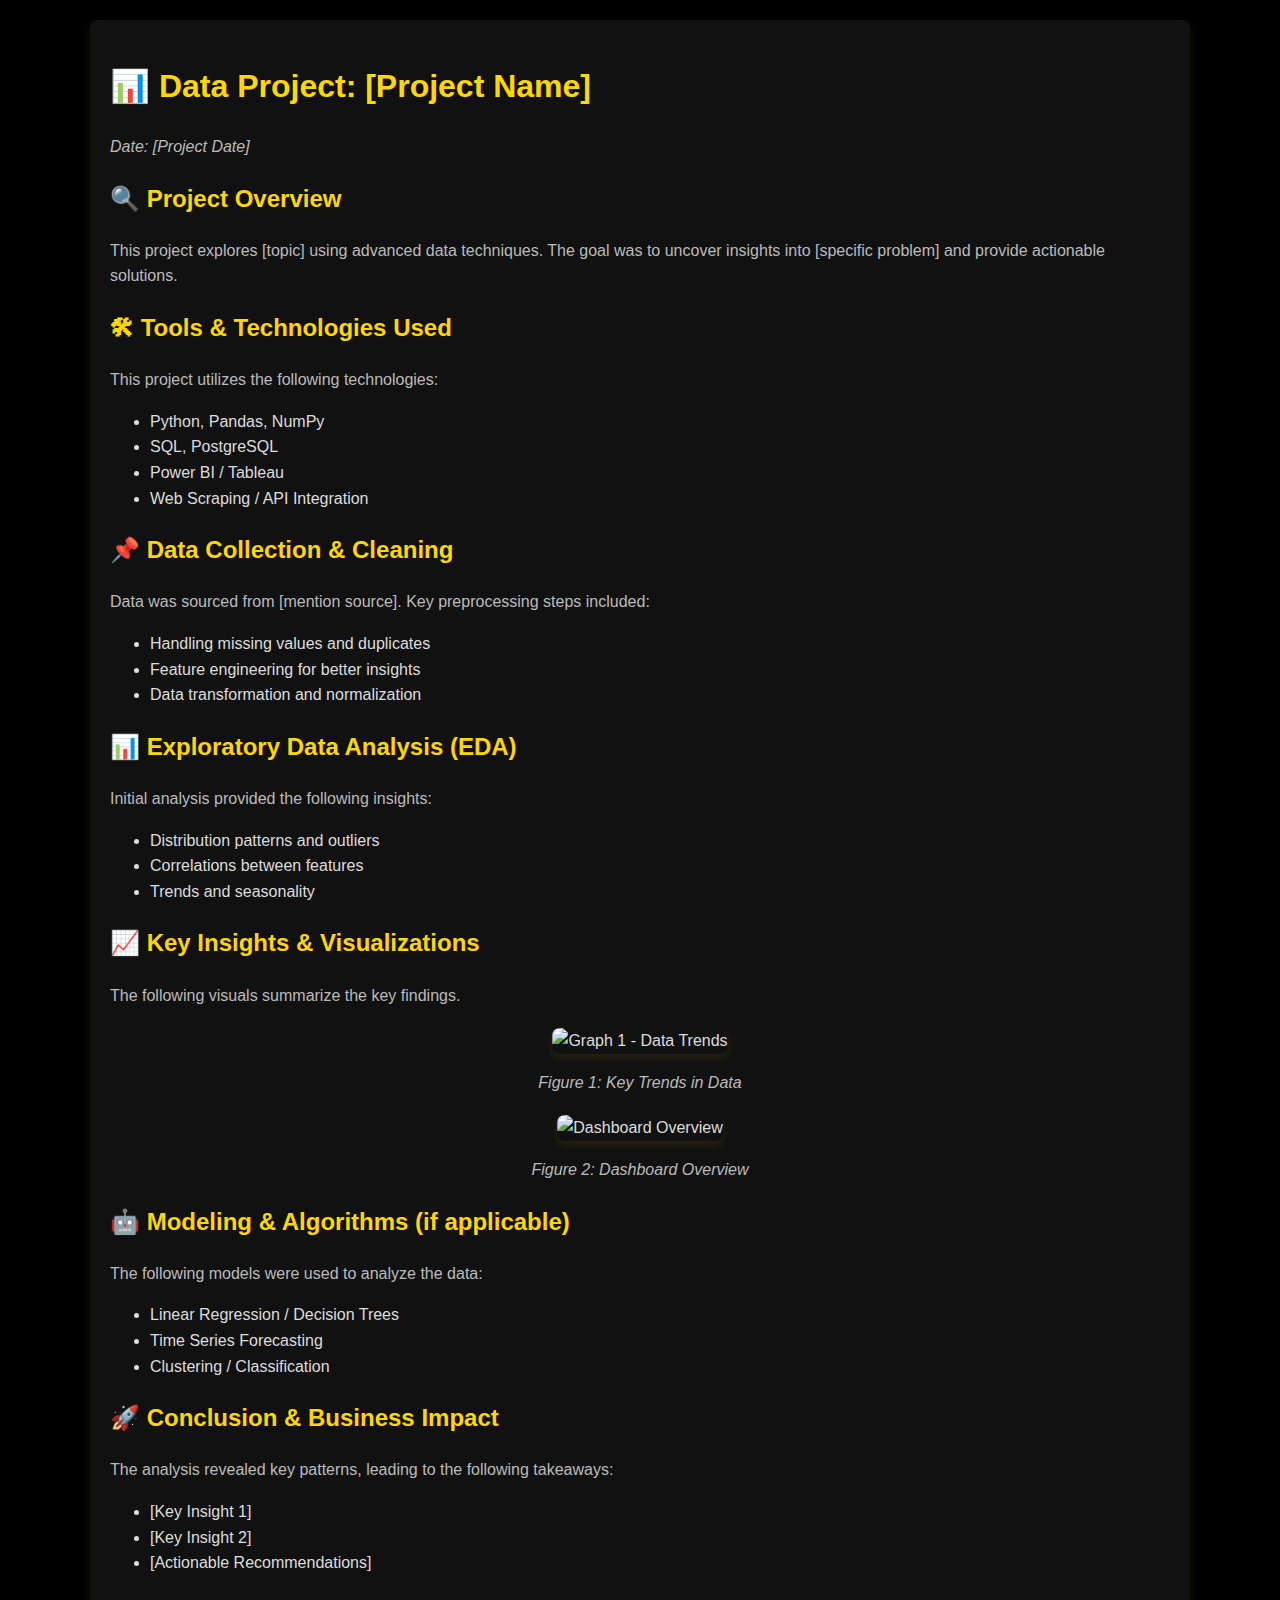
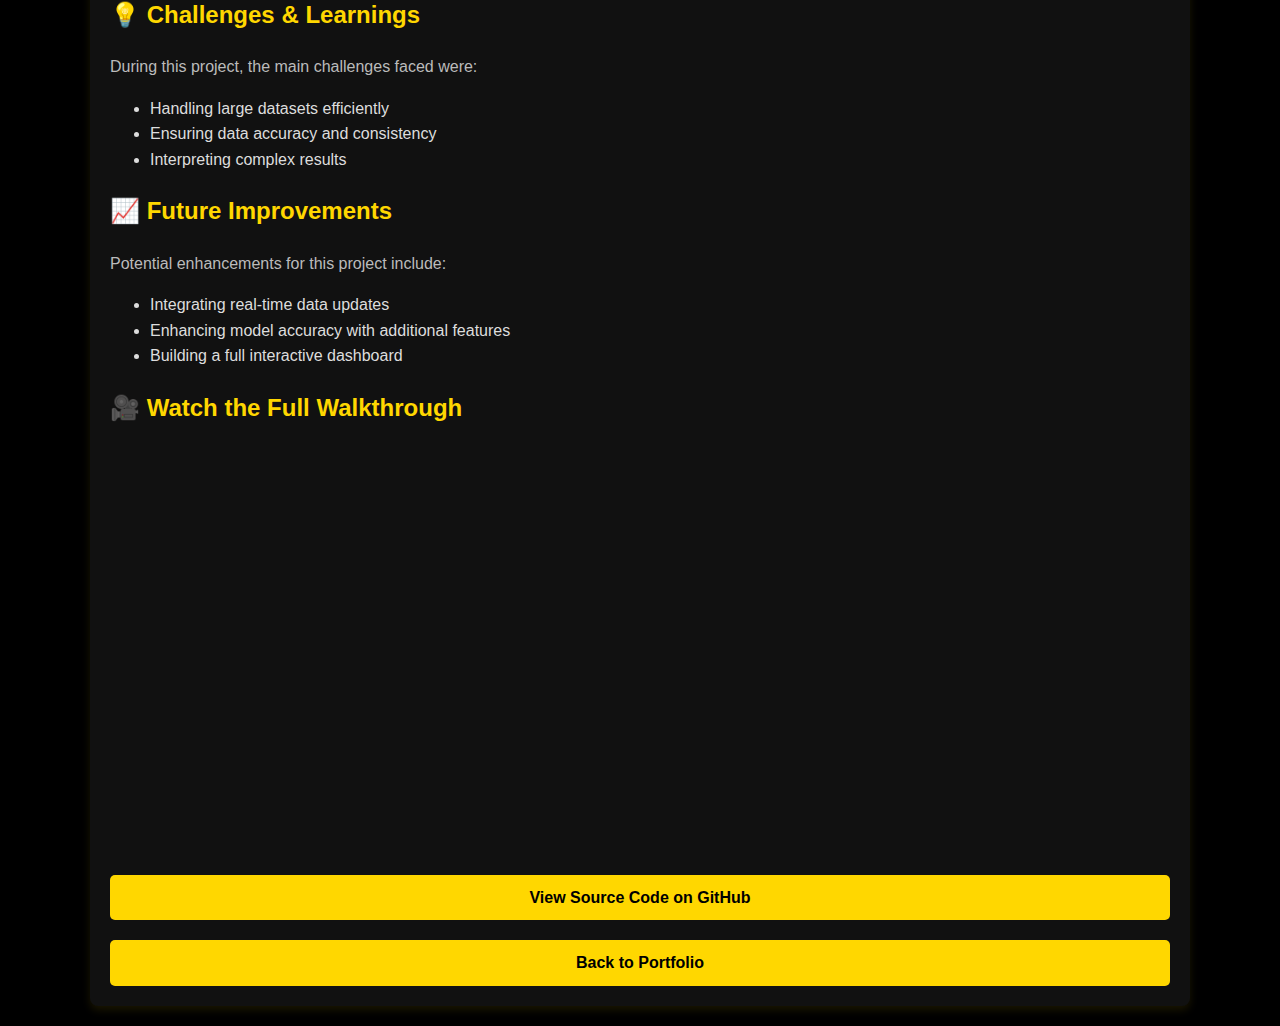
==== project_page/project_1/project_1.html @ 3240ce57 "Update project_1.html" ====
<!DOCTYPE html>
<html lang="en">
<head>
    <meta charset="UTF-8">
    <meta name="viewport" content="width=device-width, initial-scale=1.0">
    <title>Project Showcase</title>
    <style>
        body { font-family: Arial, sans-serif; line-height: 1.6; max-width: 1100px; margin: auto; padding: 20px; background: #000; color: #ddd; }
        h1, h2, h3 { color: #FFD700; }
        p { font-size: 16px; margin-bottom: 15px; color: #bbb; }
        .container { background: #111; padding: 20px; border-radius: 8px; box-shadow: 0px 4px 8px rgba(255, 215, 0, 0.1); transition: all 0.3s ease-in-out; }
        .container:hover { transform: scale(1.02); }
        .image-container, .video-container { text-align: center; margin: 20px 0; }
        .image-container img { width: 100%; max-width: 700px; border-radius: 8px; box-shadow: 0px 4px 8px rgba(255, 215, 0, 0.1); }
        .btn { display: block; text-align: center; padding: 10px; background: #FFD700; color: #000; text-decoration: none; border-radius: 5px; margin-top: 20px; font-weight: bold; transition: background 0.3s ease-in-out; }
        .btn:hover { background: #e6c300; }
        .github-btn { text-align: center; margin-top: 20px; }
    </style>
</head>
<body>
    <div class="container">
        <h1>📊 Data Project: [Project Name]</h1>
        <p><em>Date: [Project Date]</em></p>
        
        <h2>🔍 Project Overview</h2>
        <p>
            This project explores [topic] using advanced data techniques. The goal was to uncover insights into [specific problem] and provide actionable solutions.
        </p>
        
        <h2>🛠 Tools & Technologies Used</h2>
        <p>
            This project utilizes the following technologies:
        </p>
        <ul>
            <li>Python, Pandas, NumPy</li>
            <li>SQL, PostgreSQL</li>
            <li>Power BI / Tableau</li>
            <li>Web Scraping / API Integration</li>
        </ul>
        
        <h2>📌 Data Collection & Cleaning</h2>
        <p>
            Data was sourced from [mention source]. Key preprocessing steps included:
        </p>
        <ul>
            <li>Handling missing values and duplicates</li>
            <li>Feature engineering for better insights</li>
            <li>Data transformation and normalization</li>
        </ul>
        
        <h2>📊 Exploratory Data Analysis (EDA)</h2>
        <p>
            Initial analysis provided the following insights:
        </p>
        <ul>
            <li>Distribution patterns and outliers</li>
            <li>Correlations between features</li>
            <li>Trends and seasonality</li>
        </ul>
        
        <h2>📈 Key Insights & Visualizations</h2>
        <p>The following visuals summarize the key findings.</p>
        
        <div class="image-container">
            <img src="D:\Repositiries\kumardeepak2k.github.io\images\proj_3.jpg" alt="Graph 1 - Data Trends">
            <p><em>Figure 1: Key Trends in Data</em></p>
        </div>
        
        <div class="image-container">
            <img src="dashboard.jpg" alt="Dashboard Overview">
            <p><em>Figure 2: Dashboard Overview</em></p>
        </div>
        
        <h2>🤖 Modeling & Algorithms (if applicable)</h2>
        <p>
            The following models were used to analyze the data:
        </p>
        <ul>
            <li>Linear Regression / Decision Trees</li>
            <li>Time Series Forecasting</li>
            <li>Clustering / Classification</li>
        </ul>
        
        <h2>🚀 Conclusion & Business Impact</h2>
        <p>
            The analysis revealed key patterns, leading to the following takeaways:
        </p>
        <ul>
            <li>[Key Insight 1]</li>
            <li>[Key Insight 2]</li>
            <li>[Actionable Recommendations]</li>
        </ul>
        
        <h2>💡 Challenges & Learnings</h2>
        <p>
            During this project, the main challenges faced were:
        </p>
        <ul>
            <li>Handling large datasets efficiently</li>
            <li>Ensuring data accuracy and consistency</li>
            <li>Interpreting complex results</li>
        </ul>
        
        <h2>📈 Future Improvements</h2>
        <p>
            Potential enhancements for this project include:
        </p>
        <ul>
            <li>Integrating real-time data updates</li>
            <li>Enhancing model accuracy with additional features</li>
            <li>Building a full interactive dashboard</li>
        </ul>
        
        <h2>🎥 Watch the Full Walkthrough</h2>
        <div class="video-container">
            <iframe width="700" height="400" src="https://www.youtube.com/embed/YOUR_VIDEO_ID" 
                title="Project Presentation" frameborder="0" allowfullscreen>
            </iframe>
        </div>
        
        <div class="github-btn">
            <a href="https://github.com/kumardeepak2k" class="btn">View Source Code on GitHub</a>
        </div>
        
        <a href="https://kumardeepak2k.github.io/" class="btn">Back to Portfolio</a>
    </div>
</body>
</html>
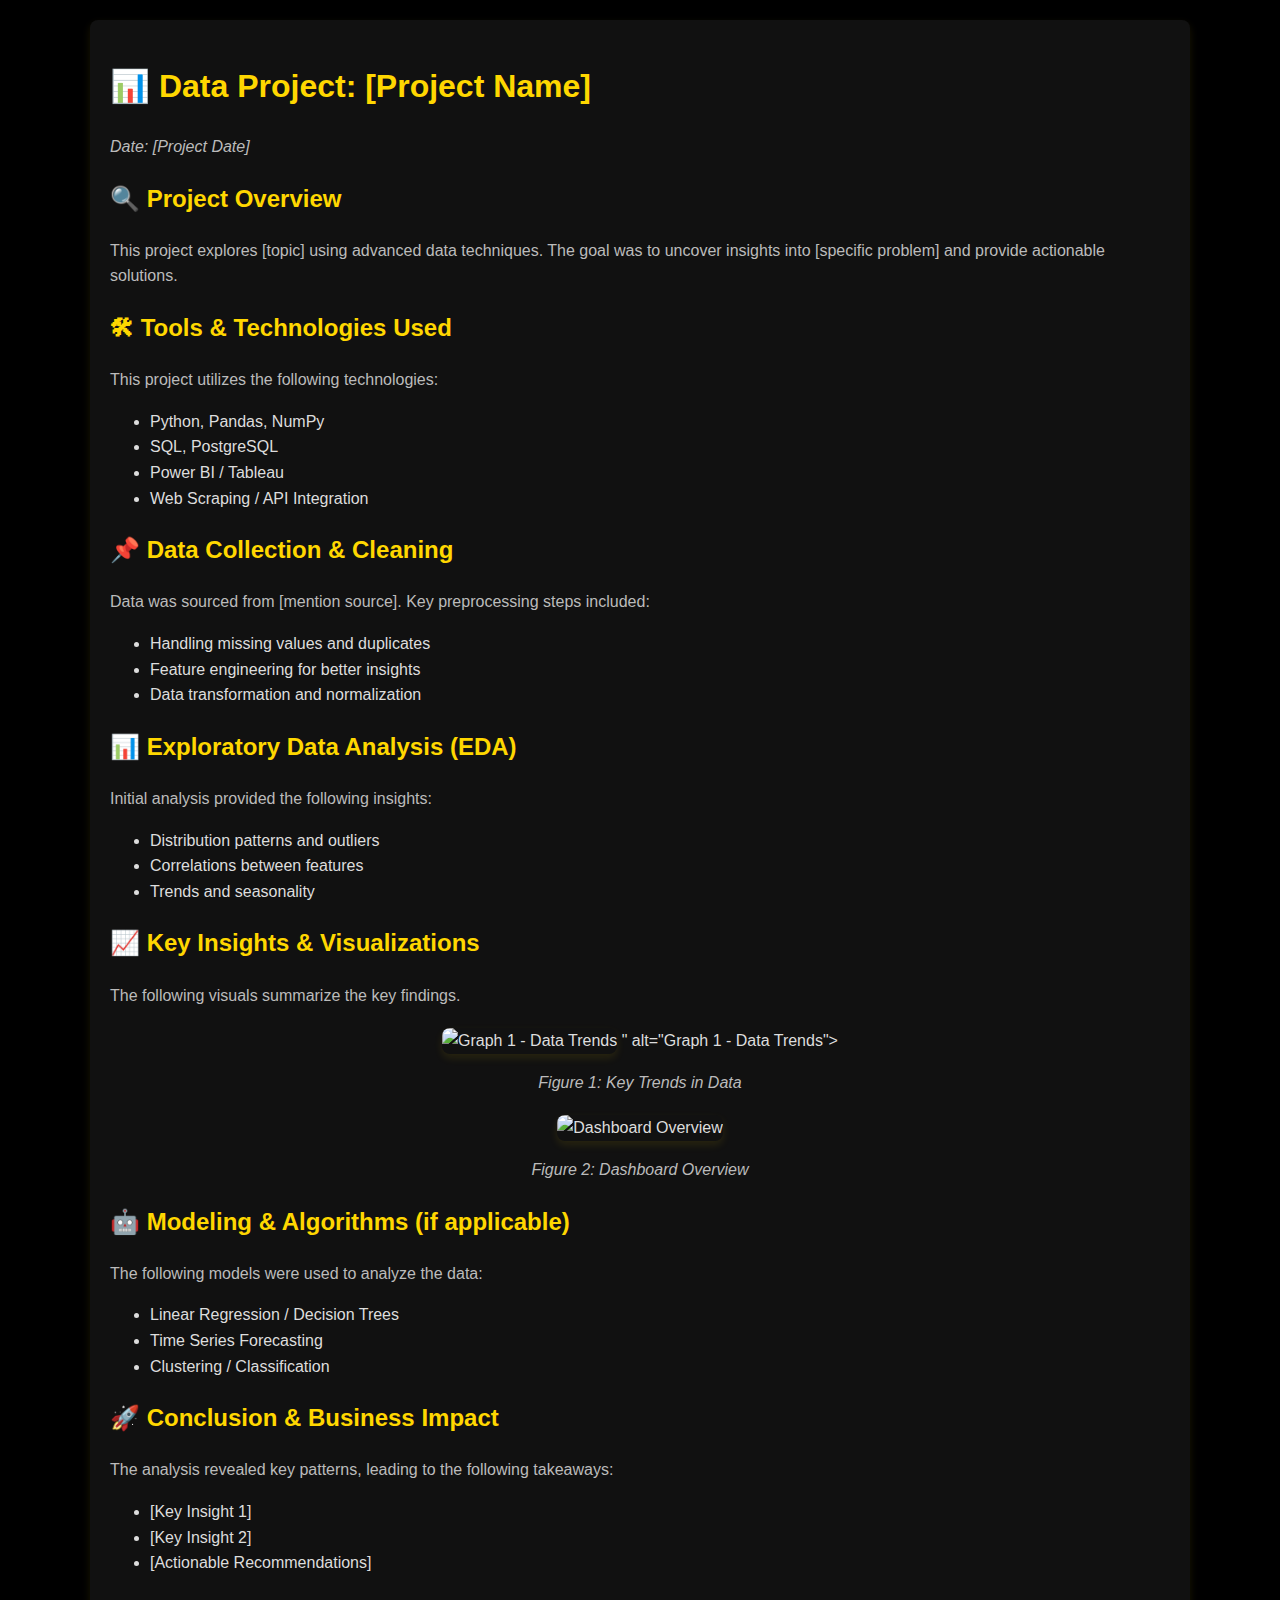
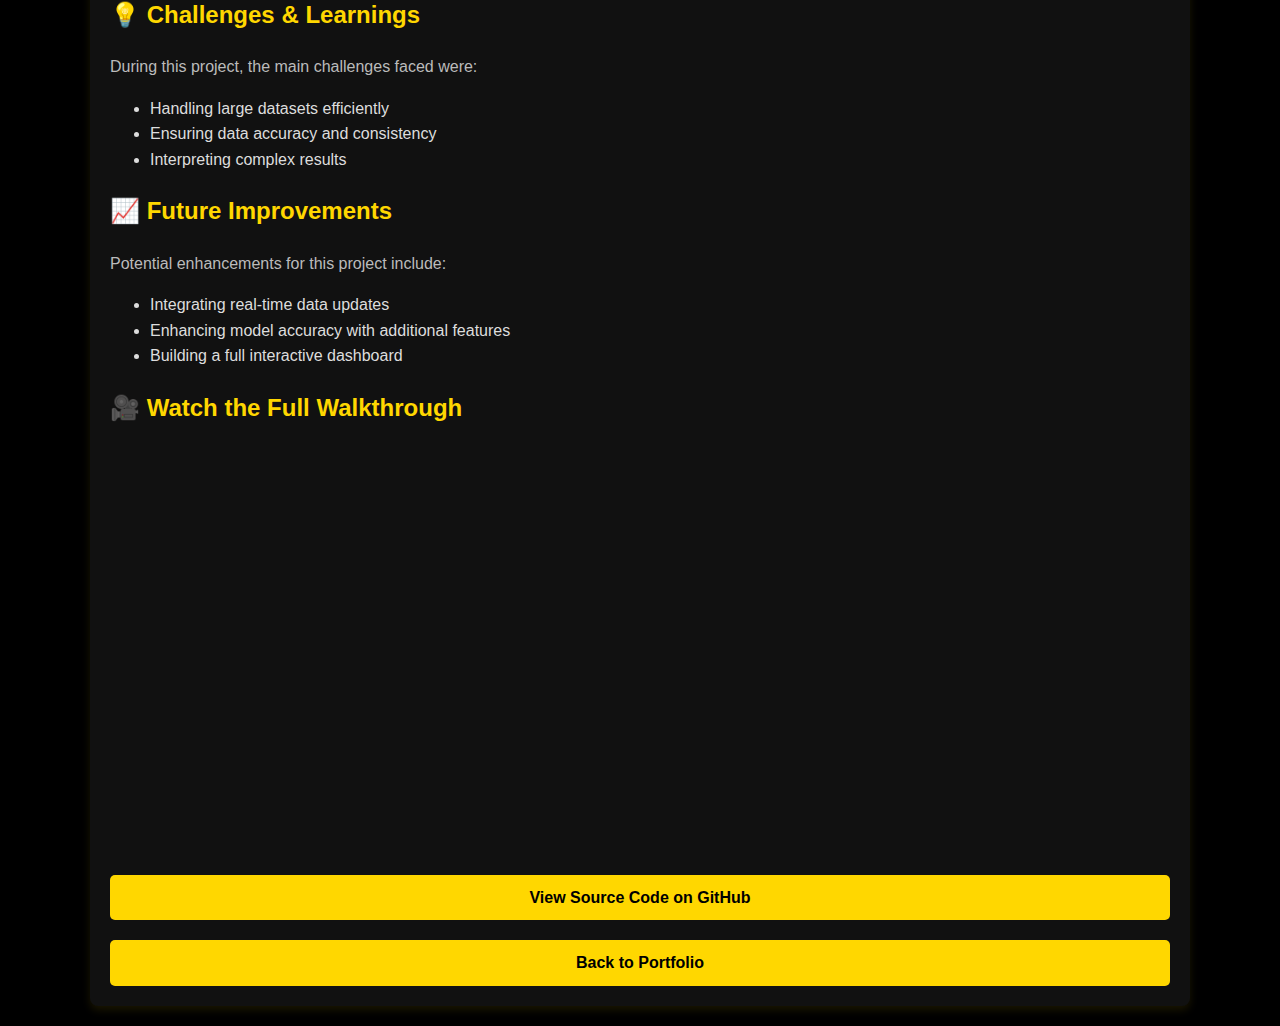
==== commit dc8669f9: "Update project_1.html" ====
--- a/project_page/project_1/project_1.html
+++ b/project_page/project_1/project_1.html
@@ -62,7 +62,8 @@
         <p>The following visuals summarize the key findings.</p>
         
         <div class="image-container">
-            <img src="D:\Repositiries\kumardeepak2k.github.io\images\proj_3.jpg" alt="Graph 1 - Data Trends">
+            <img src="project_page/project_1/proj_3.jpg" alt="Graph 1 - Data Trends">
+            " alt="Graph 1 - Data Trends">
             <p><em>Figure 1: Key Trends in Data</em></p>
         </div>
         
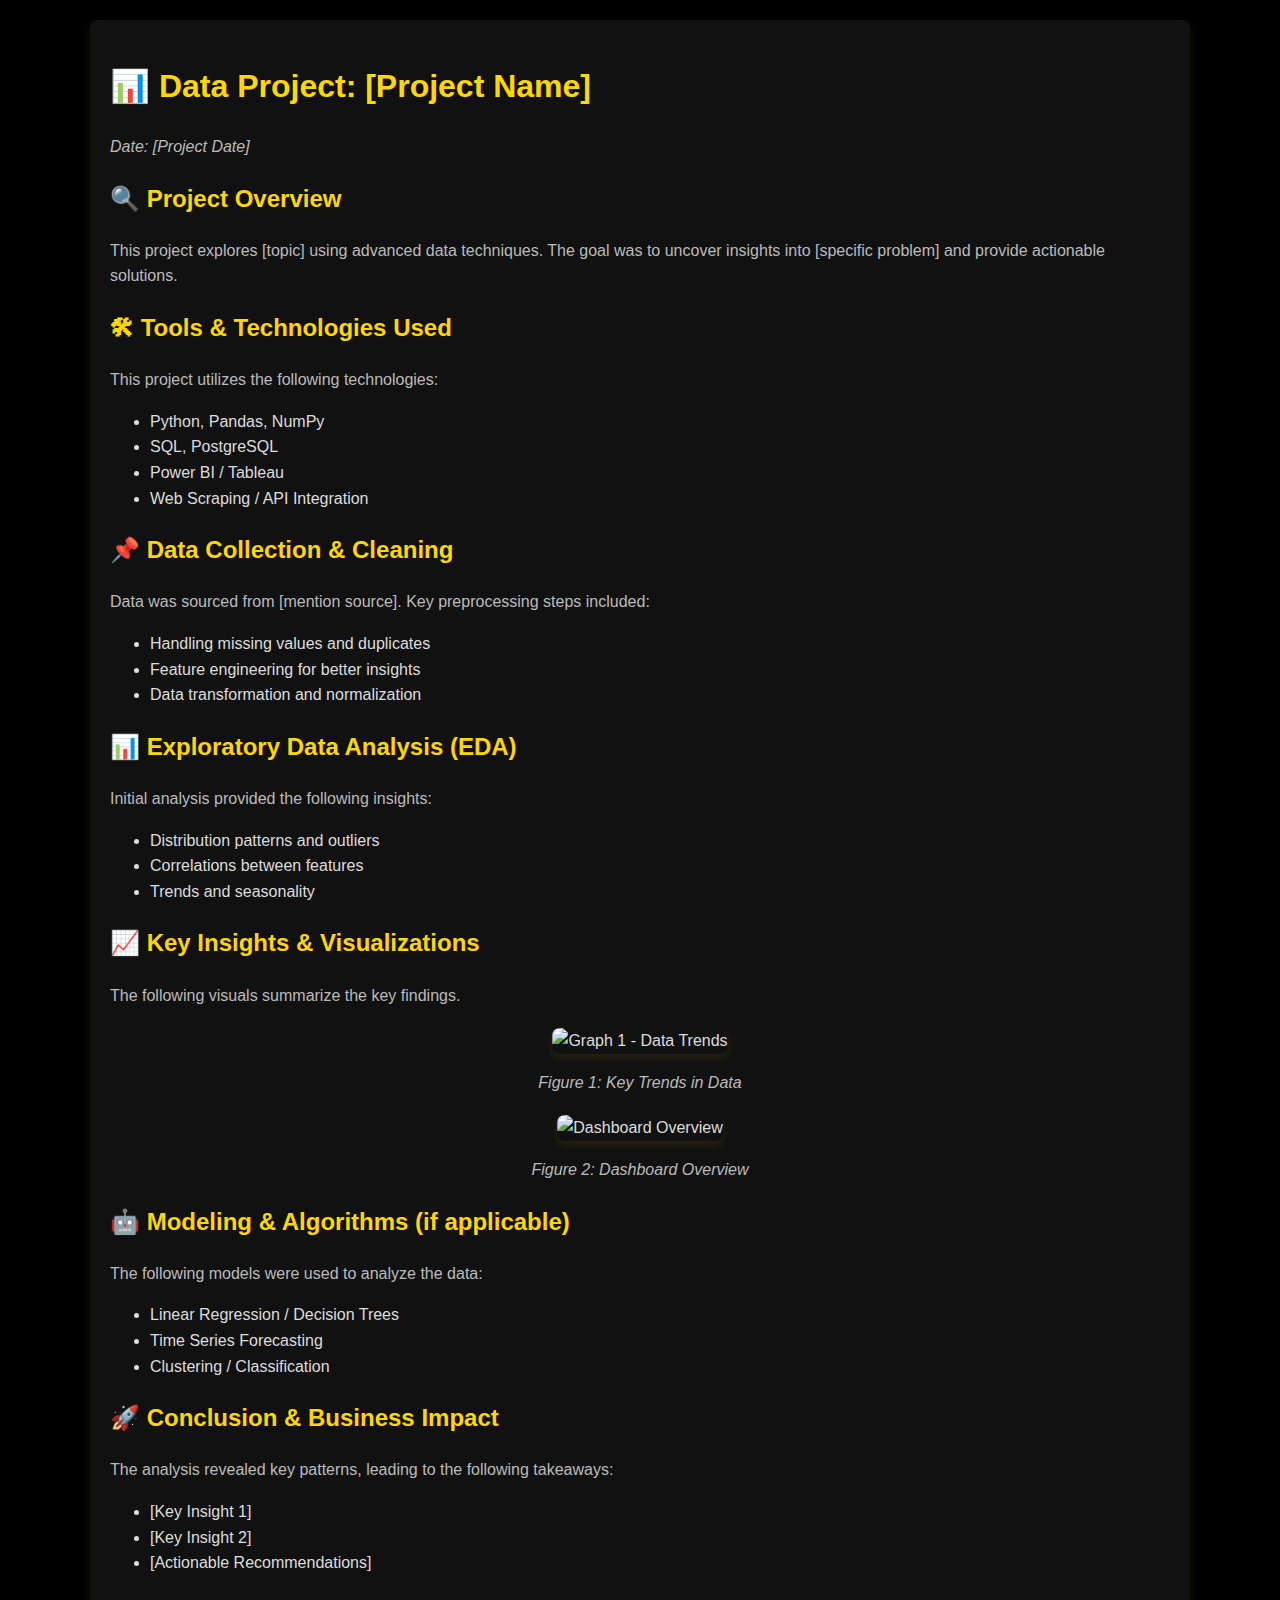
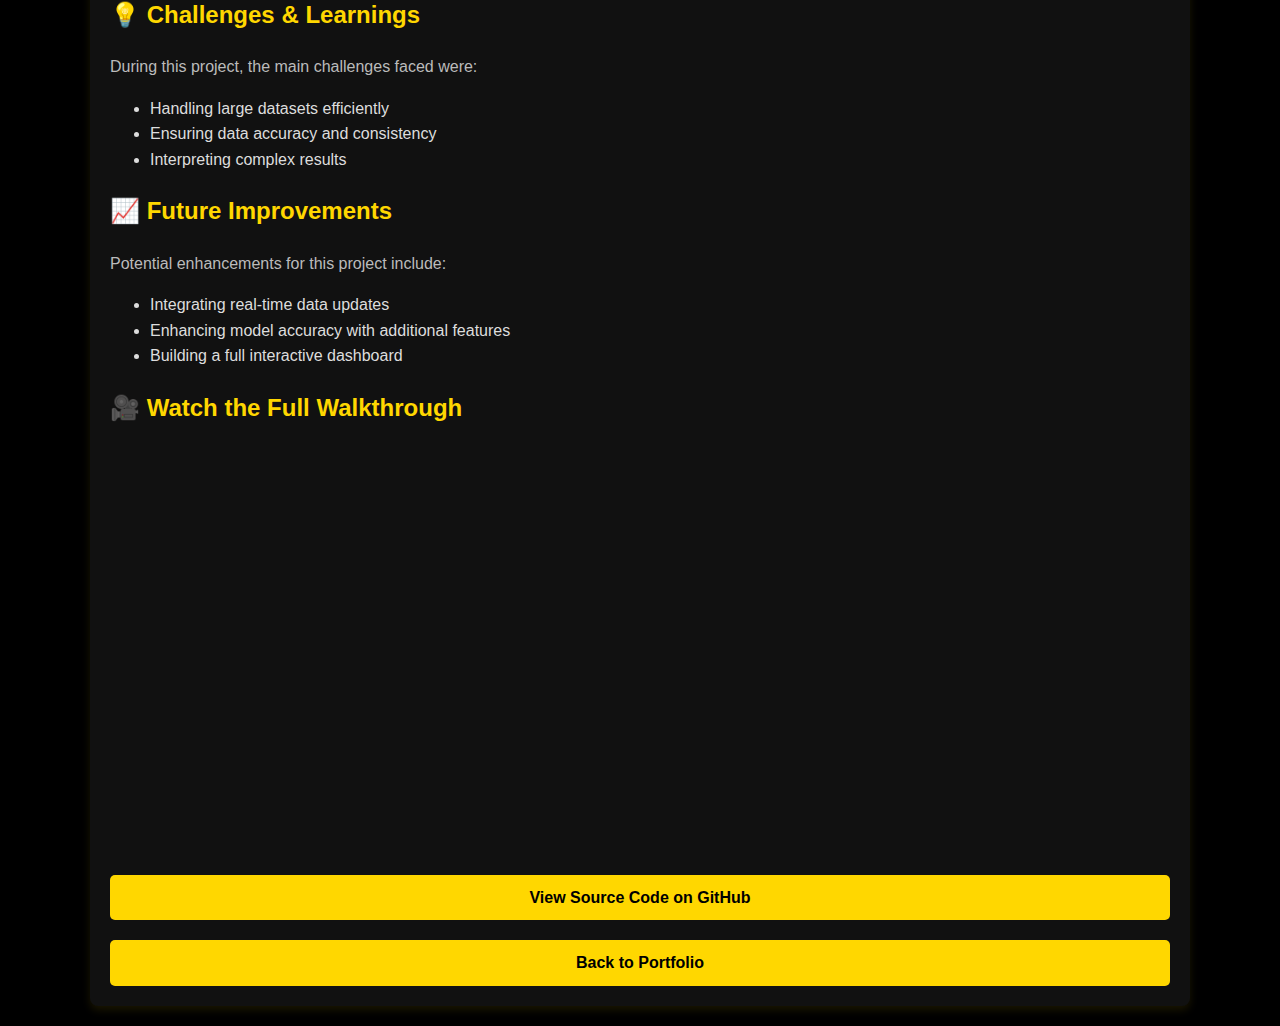
==== commit 700eab7c: "Update project_1.html" ====
--- a/project_page/project_1/project_1.html
+++ b/project_page/project_1/project_1.html
@@ -63,7 +63,6 @@
         
         <div class="image-container">
             <img src="project_page/project_1/proj_3.jpg" alt="Graph 1 - Data Trends">
-            " alt="Graph 1 - Data Trends">
             <p><em>Figure 1: Key Trends in Data</em></p>
         </div>
         
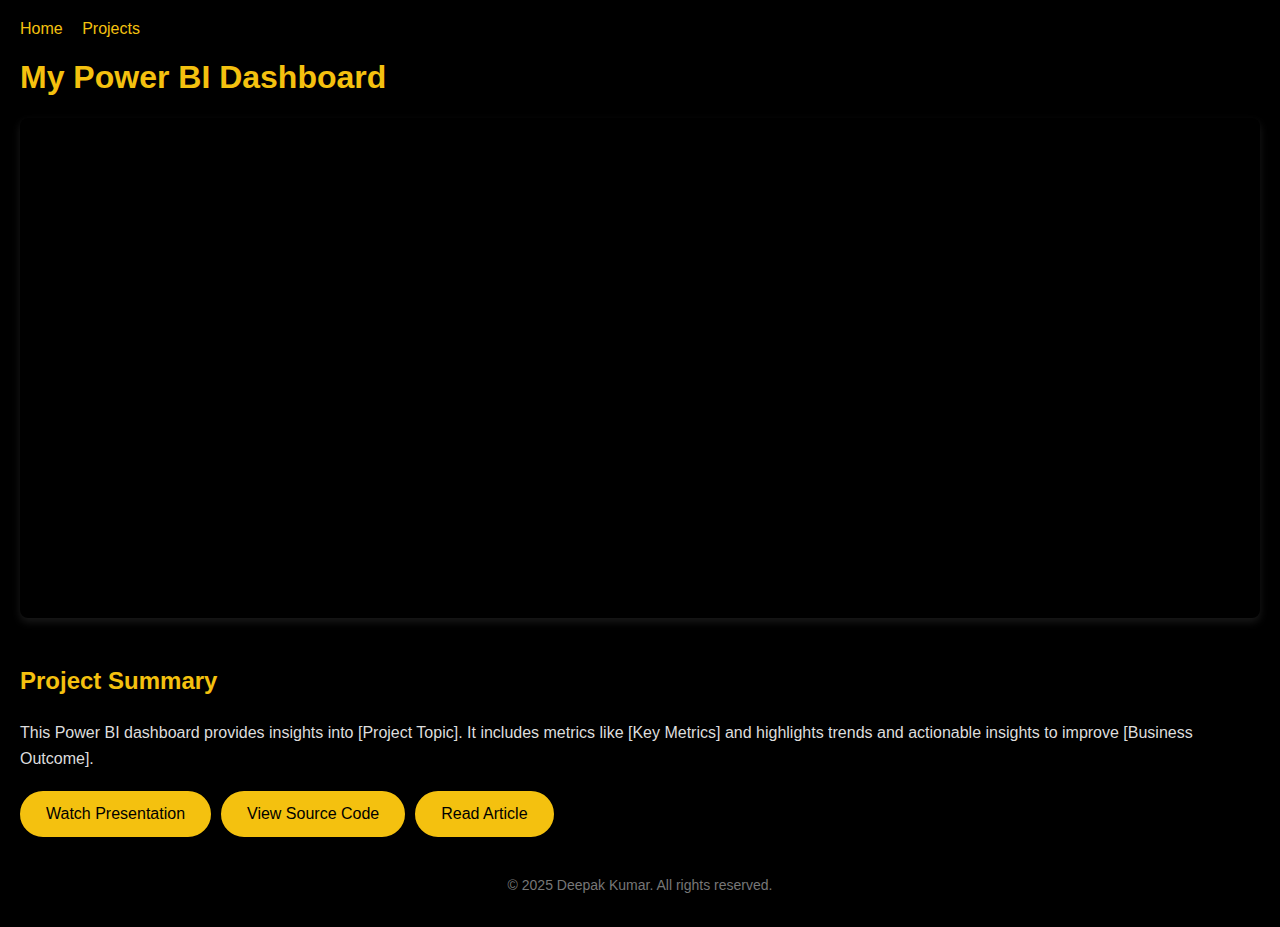
==== commit e30ad7eb: "project_3" ====
--- a/project_page/project_1/project_1.html
+++ b/project_page/project_1/project_1.html
@@ -1,128 +1,115 @@
 <!DOCTYPE html>
 <html lang="en">
 <head>
-    <meta charset="UTF-8">
-    <meta name="viewport" content="width=device-width, initial-scale=1.0">
-    <title>Project Showcase</title>
+    <meta charset="UTF-8" />
+    <meta name="viewport" content="width=device-width, initial-scale=1.0" />
+    <title>Power BI Dashboard</title>
+    <link rel="stylesheet" href="style.css"> <!-- Link to existing CSS -->
     <style>
-        body { font-family: Arial, sans-serif; line-height: 1.6; max-width: 1100px; margin: auto; padding: 20px; background: #000; color: #ddd; }
-        h1, h2, h3 { color: #FFD700; }
-        p { font-size: 16px; margin-bottom: 15px; color: #bbb; }
-        .container { background: #111; padding: 20px; border-radius: 8px; box-shadow: 0px 4px 8px rgba(255, 215, 0, 0.1); transition: all 0.3s ease-in-out; }
-        .container:hover { transform: scale(1.02); }
-        .image-container, .video-container { text-align: center; margin: 20px 0; }
-        .image-container img { width: 100%; max-width: 700px; border-radius: 8px; box-shadow: 0px 4px 8px rgba(255, 215, 0, 0.1); }
-        .btn { display: block; text-align: center; padding: 10px; background: #FFD700; color: #000; text-decoration: none; border-radius: 5px; margin-top: 20px; font-weight: bold; transition: background 0.3s ease-in-out; }
-        .btn:hover { background: #e6c300; }
-        .github-btn { text-align: center; margin-top: 20px; }
+        body {
+            font-family: 'Poppins', sans-serif;
+            background-color: #000;
+            color: #fff;
+            margin: 0;
+            padding: 20px;
+            box-sizing: border-box;
+        }
+        h1, h2 {
+            color: #f4c10f;
+            font-weight: 600;
+        }
+        iframe {
+            width: 100%;
+            height: 500px;
+            border: none;
+            border-radius: 8px;
+            box-shadow: 0 4px 8px rgba(255, 255, 255, 0.1);
+            margin-bottom: 20px;
+        }
+        .summary {
+            margin-bottom: 20px;
+            font-size: 16px;
+            line-height: 1.6;
+            color: #ddd;
+        }
+        .btn-container {
+            display: flex;
+            gap: 10px;
+            flex-wrap: wrap;
+            margin-top: 10px;
+        }
+        .btn {
+            padding: 12px 24px;
+            background-color: #f4c10f;
+            color: #000;
+            text-decoration: none;
+            border-radius: 30px;
+            font-size: 16px;
+            transition: background-color 0.3s ease;
+            font-weight: 500;
+            border: 2px solid #f4c10f;
+        }
+        .btn:hover {
+            background-color: transparent;
+            color: #f4c10f;
+        }
+        footer {
+            margin-top: 40px;
+            text-align: center;
+            font-size: 14px;
+            color: #777;
+        }
+        nav a {
+            margin-right: 15px;
+            color: #f4c10f;
+            text-decoration: none;
+            font-weight: 500;
+            font-size: 16px;
+        }
+        nav a:hover {
+            text-decoration: underline;
+        }
     </style>
 </head>
 <body>
-    <div class="container">
-        <h1>📊 Data Project: [Project Name]</h1>
-        <p><em>Date: [Project Date]</em></p>
-        
-        <h2>🔍 Project Overview</h2>
-        <p>
-            This project explores [topic] using advanced data techniques. The goal was to uncover insights into [specific problem] and provide actionable solutions.
-        </p>
-        
-        <h2>🛠 Tools & Technologies Used</h2>
-        <p>
-            This project utilizes the following technologies:
-        </p>
-        <ul>
-            <li>Python, Pandas, NumPy</li>
-            <li>SQL, PostgreSQL</li>
-            <li>Power BI / Tableau</li>
-            <li>Web Scraping / API Integration</li>
-        </ul>
-        
-        <h2>📌 Data Collection & Cleaning</h2>
-        <p>
-            Data was sourced from [mention source]. Key preprocessing steps included:
-        </p>
-        <ul>
-            <li>Handling missing values and duplicates</li>
-            <li>Feature engineering for better insights</li>
-            <li>Data transformation and normalization</li>
-        </ul>
-        
-        <h2>📊 Exploratory Data Analysis (EDA)</h2>
-        <p>
-            Initial analysis provided the following insights:
-        </p>
-        <ul>
-            <li>Distribution patterns and outliers</li>
-            <li>Correlations between features</li>
-            <li>Trends and seasonality</li>
-        </ul>
-        
-        <h2>📈 Key Insights & Visualizations</h2>
-        <p>The following visuals summarize the key findings.</p>
-        
-        <div class="image-container">
-            <img src="project_page/project_1/proj_3.jpg" alt="Graph 1 - Data Trends">
-            <p><em>Figure 1: Key Trends in Data</em></p>
+
+    <header>
+        <nav>
+            <a href="index.html">Home</a>
+            <a href="projects.html">Projects</a>
+        </nav>
+    </header>
+
+    <section>
+        <h1>My Power BI Dashboard</h1>
+
+        <!-- Dashboard Embed -->
+        <iframe title="Power BI Dashboard" 
+            src="https://app.powerbi.com/reportEmbed?reportId=8983f721-539e-43b0-86eb-6e161b07de4b&autoAuth=true&ctid=23b0daf1-173a-4a20-afa0-36d69a739904" 
+            allowFullScreen="true">
+        </iframe>
+
+        <!-- Project Summary -->
+        <div class="summary">
+            <h2>Project Summary</h2>
+            <p>
+                This Power BI dashboard provides insights into [Project Topic]. 
+                It includes metrics like [Key Metrics] and highlights trends and 
+                actionable insights to improve [Business Outcome].
+            </p>
         </div>
-        
-        <div class="image-container">
-            <img src="dashboard.jpg" alt="Dashboard Overview">
-            <p><em>Figure 2: Dashboard Overview</em></p>
+
+        <!-- Buttons for Additional Links -->
+        <div class="btn-container">
+            <a href="YOUR_YOUTUBE_LINK" target="_blank" class="btn">Watch Presentation</a>
+            <a href="YOUR_GITHUB_LINK" target="_blank" class="btn">View Source Code</a>
+            <a href="YOUR_MEDIUM_LINK" target="_blank" class="btn">Read Article</a>
         </div>
-        
-        <h2>🤖 Modeling & Algorithms (if applicable)</h2>
-        <p>
-            The following models were used to analyze the data:
-        </p>
-        <ul>
-            <li>Linear Regression / Decision Trees</li>
-            <li>Time Series Forecasting</li>
-            <li>Clustering / Classification</li>
-        </ul>
-        
-        <h2>🚀 Conclusion & Business Impact</h2>
-        <p>
-            The analysis revealed key patterns, leading to the following takeaways:
-        </p>
-        <ul>
-            <li>[Key Insight 1]</li>
-            <li>[Key Insight 2]</li>
-            <li>[Actionable Recommendations]</li>
-        </ul>
-        
-        <h2>💡 Challenges & Learnings</h2>
-        <p>
-            During this project, the main challenges faced were:
-        </p>
-        <ul>
-            <li>Handling large datasets efficiently</li>
-            <li>Ensuring data accuracy and consistency</li>
-            <li>Interpreting complex results</li>
-        </ul>
-        
-        <h2>📈 Future Improvements</h2>
-        <p>
-            Potential enhancements for this project include:
-        </p>
-        <ul>
-            <li>Integrating real-time data updates</li>
-            <li>Enhancing model accuracy with additional features</li>
-            <li>Building a full interactive dashboard</li>
-        </ul>
-        
-        <h2>🎥 Watch the Full Walkthrough</h2>
-        <div class="video-container">
-            <iframe width="700" height="400" src="https://www.youtube.com/embed/YOUR_VIDEO_ID" 
-                title="Project Presentation" frameborder="0" allowfullscreen>
-            </iframe>
-        </div>
-        
-        <div class="github-btn">
-            <a href="https://github.com/kumardeepak2k" class="btn">View Source Code on GitHub</a>
-        </div>
-        
-        <a href="https://kumardeepak2k.github.io/" class="btn">Back to Portfolio</a>
-    </div>
+    </section>
+
+    <footer>
+        <p>© 2025 Deepak Kumar. All rights reserved.</p>
+    </footer>
+
 </body>
 </html>
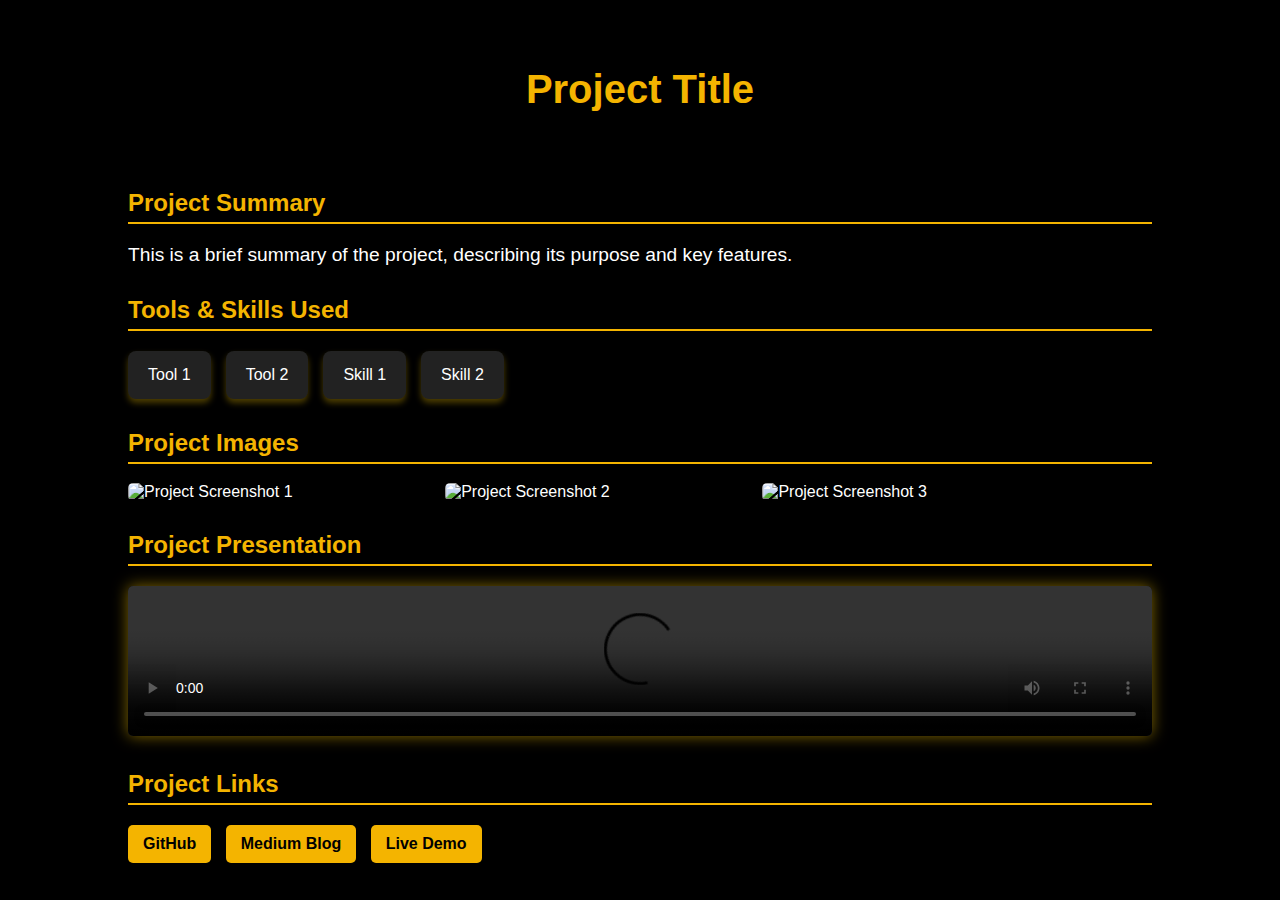
==== commit 16d82781: "l" ====
--- a/project_page/project_1/project_1.html
+++ b/project_page/project_1/project_1.html
@@ -1,115 +1,177 @@
 <!DOCTYPE html>
 <html lang="en">
 <head>
-    <meta charset="UTF-8" />
-    <meta name="viewport" content="width=device-width, initial-scale=1.0" />
-    <title>Power BI Dashboard</title>
-    <link rel="stylesheet" href="style.css"> <!-- Link to existing CSS -->
+    <meta charset="UTF-8">
+    <meta name="viewport" content="width=device-width, initial-scale=1.0">
+    <title>Project Details</title>
     <style>
+        /* General Styles */
         body {
-            font-family: 'Poppins', sans-serif;
             background-color: #000;
             color: #fff;
+            font-family: Arial, sans-serif;
             margin: 0;
+            padding: 0;
+            animation: fadeIn 1s ease-in;
+        }
+
+        .project-container {
+            width: 80%;
+            margin: auto;
             padding: 20px;
-            box-sizing: border-box;
         }
-        h1, h2 {
-            color: #f4c10f;
-            font-weight: 600;
+
+        /* Header */
+        header {
+            text-align: center;
+            padding: 20px 0;
+            animation: slideDown 1s ease-out;
         }
-        iframe {
-            width: 100%;
-            height: 500px;
-            border: none;
+
+        h1 {
+            color: #f4b400;
+            font-size: 2.5rem;
+        }
+
+        /* Sections */
+        section {
+            margin-top: 30px;
+            animation: fadeInUp 1s ease-in-out;
+        }
+
+        h2 {
+            color: #f4b400;
+            border-bottom: 2px solid #f4b400;
+            padding-bottom: 5px;
+        }
+
+        p {
+            font-size: 1.2rem;
+        }
+
+        /* Skills & Tools */
+        .skills-tools-container {
+            display: flex;
+            flex-wrap: wrap;
+            gap: 15px;
+            margin-top: 20px;
+        }
+
+        .skill-tile {
+            background-color: #222;
+            padding: 15px 20px;
             border-radius: 8px;
-            box-shadow: 0 4px 8px rgba(255, 255, 255, 0.1);
-            margin-bottom: 20px;
+            box-shadow: 0 4px 6px rgba(255, 204, 0, 0.3);
+            transition: transform 0.3s ease-in-out, box-shadow 0.3s ease-in-out;
         }
-        .summary {
-            margin-bottom: 20px;
-            font-size: 16px;
-            line-height: 1.6;
-            color: #ddd;
+
+        .skill-tile:hover {
+            transform: scale(1.1);
+            box-shadow: 0 6px 10px rgba(255, 204, 0, 0.6);
         }
-        .btn-container {
+
+        /* Gallery */
+        .image-container {
             display: flex;
             gap: 10px;
-            flex-wrap: wrap;
-            margin-top: 10px;
         }
-        .btn {
-            padding: 12px 24px;
-            background-color: #f4c10f;
+
+        .image-container img {
+            width: 30%;
+            border-radius: 5px;
+            transition: transform 0.3s ease-in-out;
+        }
+
+        .image-container img:hover {
+            transform: scale(1.1);
+        }
+
+        /* Video Section */
+        .video-presentation video {
+            width: 100%;
+            border-radius: 5px;
+            box-shadow: 0 0 15px rgba(255, 204, 0, 0.5);
+        }
+
+        /* Links */
+        .links a {
+            display: inline-block;
+            background-color: #f4b400;
             color: #000;
+            padding: 10px 15px;
+            margin-right: 10px;
             text-decoration: none;
-            border-radius: 30px;
-            font-size: 16px;
-            transition: background-color 0.3s ease;
-            font-weight: 500;
-            border: 2px solid #f4c10f;
+            border-radius: 5px;
+            font-weight: bold;
+            transition: background-color 0.3s ease-in-out, transform 0.2s ease-in-out;
         }
-        .btn:hover {
-            background-color: transparent;
-            color: #f4c10f;
+
+        .links a:hover {
+            background-color: #ffcc00;
+            transform: translateY(-3px);
         }
-        footer {
-            margin-top: 40px;
-            text-align: center;
-            font-size: 14px;
-            color: #777;
+
+        /* Animations */
+        @keyframes fadeIn {
+            from { opacity: 0; }
+            to { opacity: 1; }
         }
-        nav a {
-            margin-right: 15px;
-            color: #f4c10f;
-            text-decoration: none;
-            font-weight: 500;
-            font-size: 16px;
+
+        @keyframes slideDown {
+            from { transform: translateY(-20px); opacity: 0; }
+            to { transform: translateY(0); opacity: 1; }
         }
-        nav a:hover {
-            text-decoration: underline;
+
+        @keyframes fadeInUp {
+            from { transform: translateY(20px); opacity: 0; }
+            to { transform: translateY(0); opacity: 1; }
         }
     </style>
 </head>
 <body>
+    <div class="project-container">
+        <header>
+            <h1>Project Title</h1>
+        </header>
 
-    <header>
-        <nav>
-            <a href="index.html">Home</a>
-            <a href="projects.html">Projects</a>
-        </nav>
-    </header>
+        <section>
+            <h2>Project Summary</h2>
+            <p>This is a brief summary of the project, describing its purpose and key features.</p>
+        </section>
 
-    <section>
-        <h1>My Power BI Dashboard</h1>
+        <section>
+            <h2>Tools & Skills Used</h2>
+            <div class="skills-tools-container">
+                <div class="skill-tile">Tool 1</div>
+                <div class="skill-tile">Tool 2</div>
+                <div class="skill-tile">Skill 1</div>
+                <div class="skill-tile">Skill 2</div>
+            </div>
+        </section>
 
-        <!-- Dashboard Embed -->
-        <iframe title="Power BI Dashboard" 
-            src="https://app.powerbi.com/reportEmbed?reportId=8983f721-539e-43b0-86eb-6e161b07de4b&autoAuth=true&ctid=23b0daf1-173a-4a20-afa0-36d69a739904" 
-            allowFullScreen="true">
-        </iframe>
+        <section class="image-gallery">
+            <h2>Project Images</h2>
+            <div class="image-container">
+                <img src="image1.jpg" alt="Project Screenshot 1">
+                <img src="image2.jpg" alt="Project Screenshot 2">
+                <img src="image3.jpg" alt="Project Screenshot 3">
+            </div>
+        </section>
 
-        <!-- Project Summary -->
-        <div class="summary">
-            <h2>Project Summary</h2>
-            <p>
-                This Power BI dashboard provides insights into [Project Topic]. 
-                It includes metrics like [Key Metrics] and highlights trends and 
-                actionable insights to improve [Business Outcome].
-            </p>
-        </div>
+        <section class="video-presentation">
+            <h2>Project Presentation</h2>
+            <video controls>
+                <source src="project-presentation.mp4" type="video/mp4">
+                Your browser does not support the video tag.
+            </video>
+        </section>
 
-        <!-- Buttons for Additional Links -->
-        <div class="btn-container">
-            <a href="YOUR_YOUTUBE_LINK" target="_blank" class="btn">Watch Presentation</a>
-            <a href="YOUR_GITHUB_LINK" target="_blank" class="btn">View Source Code</a>
-            <a href="YOUR_MEDIUM_LINK" target="_blank" class="btn">Read Article</a>
-        </div>
-    </section>
-
-    <footer>
-        <p>© 2025 Deepak Kumar. All rights reserved.</p>
-    </footer>
-
+        <section class="links">
+            <h2>Project Links</h2>
+            <a href="#">GitHub</a>
+            <a href="#">Medium Blog</a>
+            <a href="#">Live Demo</a>
+        </section>
+    </div>
 </body>
 </html>
